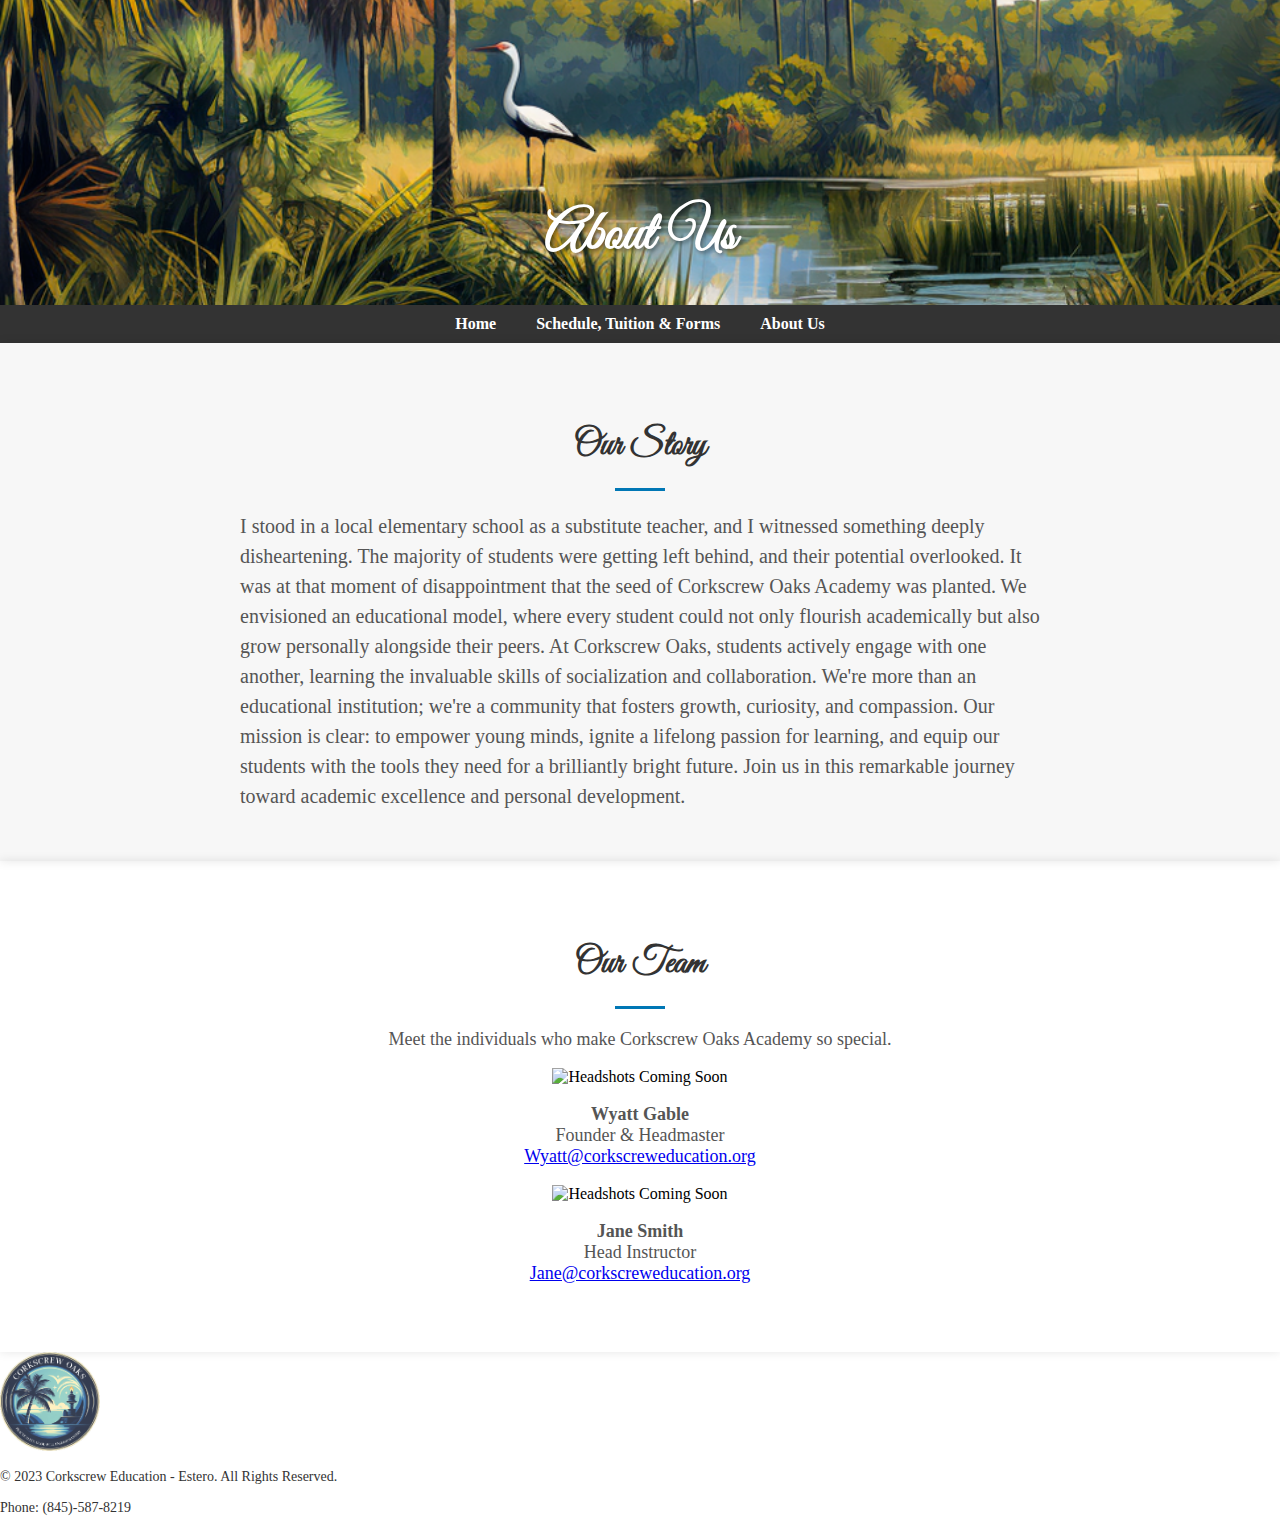
==== about.html @ 877318d3 "Fix" ====
<!DOCTYPE html>
<html>
<head>
    <title>About Us - Corkscrew Oaks Academy</title>
    <link rel="stylesheet" type="text/css" href="style.css">
</head>
<body>
    <!-- Header -->
    <header>
        <h1>About Us</h1>
    </header>

    <!-- Navigation -->
    <nav>
        <ul>
            <li><a href="index.html">Home</a></li>
            <li><a href="schedule.html">Schedule, Tuition & Forms</a></li>
            <li><a href="about.html">About Us</a></li>
        </ul>
    </nav>

    <!-- About Us Section -->
    <section id="about-us">
        <h2>Our Story</h2>
        <div class="divider"></div>
        <p>
            I stood in a local elementary school as a substitute teacher, and I witnessed something deeply disheartening. The majority of students were getting left behind, and their potential overlooked.
    
            It was at that moment of disappointment that the seed of Corkscrew Oaks Academy was planted. We envisioned an educational model, where every student could not only flourish academically but also grow personally alongside their peers. 
    
            At Corkscrew Oaks, students actively engage with one another, learning the invaluable skills of socialization and collaboration. We're more than an educational institution; we're a community that fosters growth, curiosity, and compassion.
    
            Our mission is clear: to empower young minds, ignite a lifelong passion for learning, and equip our students with the tools they need for a brilliantly bright future. Join us in this remarkable journey toward academic excellence and personal development.
        </p>
    </section>
    

    <section id="our-team">
        <h2>Our Team</h2>
       
        <div class="divider"></div>
        <p>Meet the individuals who make Corkscrew Oaks Academy so special.</p>
        <div class="team-members">
            <div class="team-member">
                <img src="team-member1.jpg" alt="Headshots Coming Soon">
                <p><strong>Wyatt Gable</strong><br>Founder & Headmaster<br><a href="mailto:Wyatt@corkscreweducation.org">Wyatt@corkscreweducation.org</a></p>
            </div>
            <div class="team-member">
                <img src="team-member2.jpg" alt="Headshots Coming Soon">
                <p><strong>Jane Smith</strong><br>Head Instructor<br><a href="mailto:Jane@corkscreweducation.org">Jane@corkscreweducation.org</a></p>
            </div>
        </div>
    </section>
    
  

    <body>
        <img src="Seal.png" alt="Seal" class="seal">
        <div class="contact-info">
            <p>© 2023 Corkscrew Education - Estero. All Rights Reserved.</p>
            <p>Phone: (845)-587-8219</p>
        </div>
        <!-- Rest of your content -->
    </body>
</html>
---- style.css ----
/* Reset default margins and padding for body and lists */
body, ul, li {
    margin: 0;
    padding: 0;
}

/* Header styles to move text to the right and style the font */
@font-face {
    font-family: 'Great Vibes';
    src: url('GreatVibes-Regular.ttf') format('truetype');
    font-weight: normal;
    font-style: normal;
}

header {
    background-image: url('your-image.jpg'); /* Replace 'your-image.jpg' with your background image path */
    background-size: cover;
    background-position: center; /* Move the image to the bottom */
    color: #fff;
    text-align: center; /* Align text to the left */
    padding: 40px; /* Increase the top and bottom padding */
    height: 25vh; /* Increase the height of the header */
    font-family: 'Great Vibes', cursive, sans-serif; /* Use Great Vibes font, fallback to cursive, and then generic sans-serif if not available */
    position: relative; /* Add relative positioning */
    display: flex;
    flex-direction: column;
    justify-content: center;
}

/* Adjust font sizes using percentages */
header h1 {
    font-size: 350%;
    font-weight: bold;
    margin-top: 175px; /* Lower the h1 text by 20 pixels */
    margin-bottom: 10px;
}

header p {
    font-size: 175%;
    font-style: italic;
    margin-top: 175px; /* Lower the p text by 20 pixels */
}

header h1, header p {
    text-shadow: 2px 2px 4px rgba(0, 0, 0, 0.5);
}

/* Style the navigation menu */
nav ul {
    list-style: none;
    display: flex;
    justify-content: center;
    background-color: #333;
    padding: 10px 0;
}

nav li {
    margin: 0 20px;
}

nav a {
    text-decoration: none;
    color: #fff;
    font-weight: bold;
    transition: color 0.3s;
}

nav a:hover {
    color: #0077B5; /* Change the color on hover to match the Google Slide color */
}

/* Style the sections */
section {
    padding: 50px 0;
    text-align: center;
}

section h2 {
    font-size: 28px;
    margin-bottom: 20px;
    color: #333;
}

section p {
    font-size: 18px;
    color: #555;
}

/* Style the mission section differently */
#mission {
    background-color: #0077B5; /* Match the Google Slide color */
    color: #fff;
}

#mission h2 {
    font-size: 32px;
}

#mission p {
    font-size: 20px;
}

/* Add some box shadow to sections for a modern look */
section {
    box-shadow: 0px 0px 10px rgba(0, 0, 0, 0.1);
}

/* Update the "Our Mission" section styles */
#our-mission {
    background-color: #f7f7f7;
    padding: 50px 20px; /* Added some horizontal padding */
    text-align: left; /* Left-align the text */
    max-width: 800px; /* Set a maximum width for the content */
    margin: 0 auto; /* Center align the content within the section */
}


/* Center-align the header text in the Our Mission section */
#our-mission h2 {
    font-family: 'Great Vibes', cursive, sans-serif;
    font-size: 36px;
    margin: 0 auto 20px; /* Center align and add space below */
    color: #333;
    text-align: center; /* Center-align the header */
}


/* Add a decorative divider */
#our-mission .divider {
    width: 50px;
    height: 3px;
    background-color: #0077B5;
    margin: 20px auto;
}

#our-mission p {
    font-size: 18px;
    color: #555;
    margin-bottom: 20px; /* Add some space between paragraphs */
    line-height: 1.6; /* Adjust line height for better readability */
}

/* Style the text in the Content Overview section */

#content-overview {
    padding: 50px 420px; /* Added some horizontal padding */
    text-align: left; /* Left-align the text */
    margin: 0 auto; /* Center align the content within the section */
} 
#content-overview p {
    font-size: 20px;
    color: #555; /* Adjust text color */
    text-align: left;
    line-height: 1.6; /* Adjust line height for readability */
    max-width: 90%; /* Adjust text width */
    margin: 0 auto; /* Center align text within its container */
}

/* Style the headers in the Content Overview section */
#content-overview h2 {
    font-family: 'Great Vibes', cursive, sans-serif;
    font-size: 32px; /* Slightly reduce font size */
    color: #333; /* Adjust header text color */
    text-align: center;
    margin: 0 auto 20px;
}


/* Style the content-wrapper */
.content-wrapper {
    display: flex;
    justify-content: space-between; /* Align text and images to the right */
    align-items: flex-start; /* Align text and images to the top */
    margin-top: 20px;
}

/* Style the text-container */
.text-container {
    flex: 1; /* Make text take up available space */
    padding-right: 20px; /* Add spacing between text and images */
}


/* Style the images-container */
.images-container {
    flex: 1; /* Make images take up available space */
    display: flex;
    flex-direction: column;
    justify-content: flex-end;
    align-items: flex-end;
}

/* Style individual images */
.images-container img {
    width: 200px; /* Set a fixed width for images */
    height: auto;
    margin-top: 20px;
    border-radius: 10px;
}

/* Add a decorative divider */
#content-overview .divider {
    width: 50px;
    height: 3px;
    background-color: #0077B5; /* Match the Google Slide color */
    margin: 20px auto;
}


/* Style the text in the Content Overview section */

#values {
    padding: 50px 420px; /* Added some horizontal padding */
    text-align: left; /* Left-align the text */
    margin: 0 auto; /* Center align the content within the section */
} 
#values p {
    font-size: 20px;
    color: #555; /* Adjust text color */
    text-align: left;
    line-height: 1.6; /* Adjust line height for readability */
    max-width: 90%; /* Adjust text width */
    margin: 0 auto; /* Center align text within its container */
}

/* Style the headers in the Content Overview section */
#values h2 {
    font-family: 'Great Vibes', cursive, sans-serif;
    font-size: 32px; /* Slightly reduce font size */
    color: #333; /* Adjust header text color */
    text-align: center;
    margin: 0 auto 20px;
}

/* Add a decorative divider */
#values .divider {
    width: 50px;
    height: 3px;
    background-color: #0077B5; /* Match the Google Slide color */
    margin: 20px auto;
}

/* Schedule section styles */
.schedule {
    background-color: #ffc107; /* Yellow background color */
    padding: 20px;
    font-family: 'Comic Sans MS', cursive, sans-serif; /* Example font family */
    border-left: 3px solid #f44336; /* Red left border */
    padding-left: 10px;
}

.schedule p:hover {
    transform: scale(1.1); /* Scale up the text on hover */
    transition: transform 0.2s ease-in-out; /* Add a smooth transition effect */
}

.values-paragraph {
    flex: 1; /* Each paragraph takes equal width */
    margin-right: -380px;
    display: flex; /* Enable flexbox layout within each paragraph */

}


/* Style the images */
.values-paragraph img {
    max-width: 100%; /* Ensure images don't exceed their container width */
    height: auto; /* Maintain aspect ratio */
    
}
/* Reduce the size of image4 by 60% */
.values-paragraph img[src="image4.jpg"] {
   
    height: auto; /* Maintain aspect ratio */
    max-width: 25%; /* Set the maximum width to 60% */
    border-radius: 10px; /* Add rounded corners, adjust the radius as needed */
}


/* Style the paragraph text */
.values-paragraph p {
    flex: 1; /* Paragraph text takes most of the width */
}



/* Center-align the header text in the Values section */
.values-paragraph h2 {
    text-align: center !important;
}

/* Style the contact form container */
#contact-form {
    background-color: #fff;
    padding: 20px;
    border-radius: 5px;
    box-shadow: 0px 0px 10px rgba(0, 0, 0, 0.1);
    text-align: center;
    max-width: 620px; /* Increased width by 20% */
    margin: 0 auto;
}

/* Style the form fields and labels */
#contact-form label {
    display: block;
    font-weight: bold;
    margin-bottom: 15px;
    text-align: left;
    font-size: 18px;
    color: #333;
}

#contact-form input[type="text"],
#contact-form input[type="email"],
#contact-form textarea {
    width: 100%;
    padding: 10px;
    margin-bottom: 20px;
    border: 1px solid #ccc;
    border-radius: 4px;
    font-size: 16px;
    color: #555;
}

/* Style the submit button */
#contact-form input[type="submit"] {
    background-color: #007bff;
    color: #fff;
    padding: 12px 24px;
    border: none;
    border-radius: 4px;
    cursor: pointer;
    transition: background-color 0.3s ease;
    font-family: 'Great Vibes', cursive, sans-serif;
    font-size: 32px;
}

#contact-form input[type="submit"]:hover {
    background-color: #0056b3;
}

/* Style focus state for form elements */
#contact-form input:focus,
#contact-form textarea:focus {
    border-color: #0077B5;
}

/* Center the form within its container */
#contact-form {
    display: flex;
    flex-direction: column;
    align-items: center;
}

/* Updated greeting text styles */
#contact-form h2 {
    font-size: 24px;
    margin-bottom: 20px;
    font-weight: bold;
    color: #333;
    text-transform: capitalize;
}

/* Style the heading for inquiries */
#contact h2 {
    font-size: 36px; /* Increase font size for emphasis */
    font-weight: bold;

    text-shadow: 2px 2px 4px rgba(0, 0, 0, 0.2); /* Add a subtle text shadow */
    margin-bottom: 20px;
    transition: color 0.3s; /* Smooth color transition on hover */
   
    position: relative; /* Add relative positioning */
    display: inline-block; /* Allow for border and background styles */
    padding-right: 10px; /* Add some spacing to the right */
}

/* Add an underline decoration */
#contact h2::after {
    content: "";
    display: block;
    width: 100%; /* Extend the underline across the container */
    height: 3px;
    background-color: #000000; /* Match the Google Slide color */
    position: absolute; /* Position at the bottom */
    left: 0; /* Start from the left edge */
    bottom: 0; /* Stick to the bottom */
    transform: scaleX(0); /* Initially, set the width to zero */
    transform-origin: right; /* Animate from the right to left */
    transition: transform 0.3s ease-in-out; /* Smooth underline animation */
}

/* Change text color and underline width on hover */
#contact h2:hover {
    color: #000000; /* Darker blue color on hover */
}

#contact h2:hover::after {
    transform: scaleX(1); /* Expand the underline on hover */
}

/* Style the button links */
.btn {
    display: inline-block;
    padding: 10px 20px;
    background-color: #0077B5; /* Match your website's color scheme */
    color: #fff;
    text-decoration: none;
    border-radius: 5px;
    font-weight: bold;
    transition: background-color 0.3s;
    margin-right: 10px; /* Add some spacing between buttons */
}

/* Change the button color on hover */
.btn:hover {
    background-color: #0056b3; /* Darker shade of your website's color */
}



#tuition p {
    font-size: 18px;
    color: #555;
    margin: 0 auto;
    max-width: 600px;
}


/* Style the seal */
.seal {
    position: static; /* Fixed position to stay in the viewport */
    top: 15px; /* Adjust the top distance as needed */
    left: 15px; /* Adjust the left distance as needed */
    z-index: 999; /* Ensure it appears above other content */
    width: 100px; /* Adjust the width as needed */
    height: auto; /* Maintain aspect ratio */
    opacity: 0.8; /* Adjust the opacity as needed */
 
    
}

/* Style the contact information */
.contact-info {
    position: static; /* Fixed position to stay in the viewport */
    top: 10px; /* Adjust the top distance as needed */
    left: 120px; /* Adjust the left distance as needed, to position it next to the seal */
    z-index: 999; /* Ensure it appears above other content */
    font-size: 14px; /* Adjust the font size as needed */
    color: #333; /* Text color */
    line-height: 1.2; /* Line height for spacing between lines */
    
}


/* Style the "Our Story" section */
#about-us {
    background-color: #f7f7f7; /* Background color */
    padding: 50px 0;
    text-align: center;
}

#about-us h2 {
    font-family: 'Great Vibes', cursive, sans-serif;
    font-size: 36px;
    margin-bottom: 20px;
    color: #333;
}

/* Add a decorative divider */
#about-us .divider {
    width: 50px;
    height: 3px;
    background-color: #0077B5; /* Match the Google Slide color */
    margin: 20px auto;
}

#about-us p {
    font-size: 20px;
    color: #555;
    line-height: 1.5; /* Improve readability with slightly increased line height */
    text-align: left; /* Align text to the left for better readability */
    max-width: 800px; /* Limit the width of the text for better readability on wider screens */
    margin: 0 auto; /* Center align text */
}
/* Add a decorative divider */
#our-team .divider {
    width: 50px;
    height: 3px;
    background-color: #0077B5; /* Match the Google Slide color */
    margin: 20px auto;
}
#our-team h2 {
    font-family: 'Great Vibes', cursive, sans-serif;
    font-size: 36px;
    margin-bottom: 20px;
    color: #333;
}
/* ... (Your existing CSS code) ... */

/* Media query for screens smaller than 768px (typical mobile screens) */
@media (max-width: 768px) {
    /* Adjust the styles for mobile screens here */

    /* Reduce padding for better scaling and center-align text */
    #content-overview,
    #values {
        padding: 20px;
        text-align: center;
    }

    /* Reduce font size for headings and paragraph text on mobile */
    #content-overview h2,
    #values h2,
    #content-overview p,
    #values p {
        font-size: 16px;
        line-height: 1.4;
    }

    /* Stack images vertically in both sections on mobile */
    .images-container {
        flex-direction: column;
        align-items: center;
    }

    /* Adjust the width of the text container to be centered on mobile */
    .text-container {
        max-width: 90%;
        margin: 0 auto;
    }
}
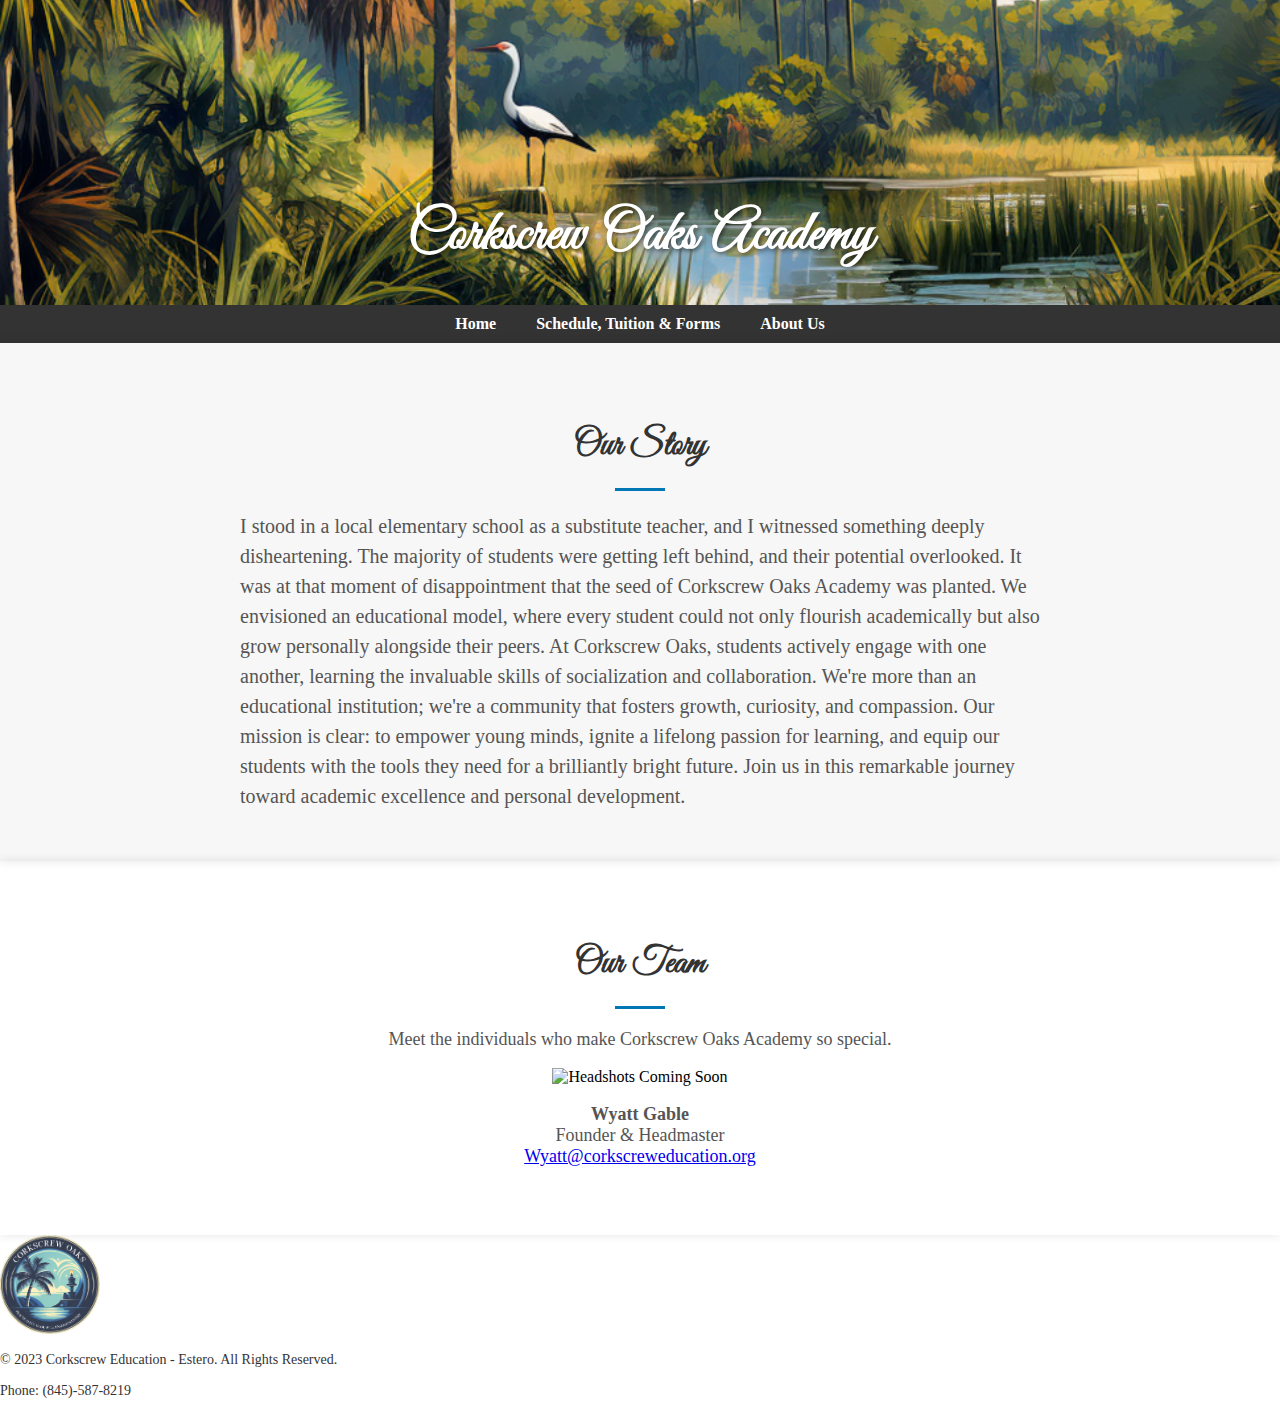
==== commit 0c02ac2f: "Slight Tweaks" ====
--- a/about.html
+++ b/about.html
@@ -7,7 +7,7 @@
 <body>
     <!-- Header -->
     <header>
-        <h1>About Us</h1>
+        <h1>Corkscrew Oaks Academy</h1>
     </header>
 
     <!-- Navigation -->
@@ -45,10 +45,6 @@
                 <img src="team-member1.jpg" alt="Headshots Coming Soon">
                 <p><strong>Wyatt Gable</strong><br>Founder & Headmaster<br><a href="mailto:Wyatt@corkscreweducation.org">Wyatt@corkscreweducation.org</a></p>
             </div>
-            <div class="team-member">
-                <img src="team-member2.jpg" alt="Headshots Coming Soon">
-                <p><strong>Jane Smith</strong><br>Head Instructor<br><a href="mailto:Jane@corkscreweducation.org">Jane@corkscreweducation.org</a></p>
-            </div>
         </div>
     </section>
     
--- a/style.css
+++ b/style.css
@@ -1,532 +1,559 @@
 /* Reset default margins and padding for body and lists */
-body, ul, li {
-    margin: 0;
-    padding: 0;
+body,
+ul,
+li {
+  margin: 0;
+  padding: 0;
 }
 
 /* Header styles to move text to the right and style the font */
 @font-face {
-    font-family: 'Great Vibes';
-    src: url('GreatVibes-Regular.ttf') format('truetype');
-    font-weight: normal;
-    font-style: normal;
+  font-family: "Great Vibes";
+  src: url("GreatVibes-Regular.ttf") format("truetype");
+  font-weight: normal;
+  font-style: normal;
 }
 
 header {
-    background-image: url('your-image.jpg'); /* Replace 'your-image.jpg' with your background image path */
-    background-size: cover;
-    background-position: center; /* Move the image to the bottom */
-    color: #fff;
-    text-align: center; /* Align text to the left */
-    padding: 40px; /* Increase the top and bottom padding */
-    height: 25vh; /* Increase the height of the header */
-    font-family: 'Great Vibes', cursive, sans-serif; /* Use Great Vibes font, fallback to cursive, and then generic sans-serif if not available */
-    position: relative; /* Add relative positioning */
-    display: flex;
-    flex-direction: column;
-    justify-content: center;
+  background-image: url("your-image.jpg"); /* Replace 'your-image.jpg' with your background image path */
+  background-size: cover;
+  background-position: center; /* Move the image to the bottom */
+  color: #fff;
+  text-align: center; /* Align text to the left */
+  padding: 40px; /* Increase the top and bottom padding */
+  height: 25vh; /* Increase the height of the header */
+  font-family: "Great Vibes", cursive, sans-serif; /* Use Great Vibes font, fallback to cursive, and then generic sans-serif if not available */
+  position: relative; /* Add relative positioning */
+  display: flex;
+  flex-direction: column;
+  justify-content: center;
 }
 
 /* Adjust font sizes using percentages */
 header h1 {
-    font-size: 350%;
-    font-weight: bold;
-    margin-top: 175px; /* Lower the h1 text by 20 pixels */
-    margin-bottom: 10px;
+  font-size: 350%;
+  font-weight: bold;
+  margin-top: 175px; /* Lower the h1 text by 20 pixels */
+  margin-bottom: 10px;
 }
 
 header p {
-    font-size: 175%;
-    font-style: italic;
-    margin-top: 175px; /* Lower the p text by 20 pixels */
-}
-
-header h1, header p {
-    text-shadow: 2px 2px 4px rgba(0, 0, 0, 0.5);
+  font-size: 175%;
+  font-style: italic;
+  margin-top: 175px; /* Lower the p text by 20 pixels */
+}
+
+header h1,
+header p {
+  text-shadow: 2px 2px 4px rgba(0, 0, 0, 0.5);
 }
 
 /* Style the navigation menu */
 nav ul {
-    list-style: none;
-    display: flex;
-    justify-content: center;
-    background-color: #333;
-    padding: 10px 0;
+  list-style: none;
+  display: flex;
+  justify-content: center;
+  background-color: #333;
+  padding: 10px 0;
 }
 
 nav li {
-    margin: 0 20px;
+  margin: 0 20px;
 }
 
 nav a {
-    text-decoration: none;
-    color: #fff;
-    font-weight: bold;
-    transition: color 0.3s;
+  text-decoration: none;
+  color: #fff;
+  font-weight: bold;
+  transition: color 0.3s;
 }
 
 nav a:hover {
-    color: #0077B5; /* Change the color on hover to match the Google Slide color */
+  color: #0077b5; /* Change the color on hover to match the Google Slide color */
 }
 
 /* Style the sections */
 section {
-    padding: 50px 0;
-    text-align: center;
+  padding: 50px 0;
+  text-align: center;
 }
 
 section h2 {
-    font-size: 28px;
-    margin-bottom: 20px;
-    color: #333;
+  font-size: 28px;
+  margin-bottom: 20px;
+  color: #333;
 }
 
 section p {
-    font-size: 18px;
-    color: #555;
+  font-size: 18px;
+  color: #555;
 }
 
 /* Style the mission section differently */
 #mission {
-    background-color: #0077B5; /* Match the Google Slide color */
-    color: #fff;
+  background-color: #0077b5; /* Match the Google Slide color */
+  color: #fff;
 }
 
 #mission h2 {
-    font-size: 32px;
+  font-size: 32px;
 }
 
 #mission p {
-    font-size: 20px;
+  font-size: 20px;
 }
 
 /* Add some box shadow to sections for a modern look */
 section {
-    box-shadow: 0px 0px 10px rgba(0, 0, 0, 0.1);
+  box-shadow: 0px 0px 10px rgba(0, 0, 0, 0.1);
 }
 
 /* Update the "Our Mission" section styles */
 #our-mission {
-    background-color: #f7f7f7;
-    padding: 50px 20px; /* Added some horizontal padding */
-    text-align: left; /* Left-align the text */
-    max-width: 800px; /* Set a maximum width for the content */
-    margin: 0 auto; /* Center align the content within the section */
-}
-
+  background-color: #f7f7f7;
+  padding: 50px 20px; /* Added some horizontal padding */
+  text-align: left; /* Left-align the text */
+  max-width: 800px; /* Set a maximum width for the content */
+  margin: 0 auto; /* Center align the content within the section */
+}
 
 /* Center-align the header text in the Our Mission section */
 #our-mission h2 {
-    font-family: 'Great Vibes', cursive, sans-serif;
-    font-size: 36px;
-    margin: 0 auto 20px; /* Center align and add space below */
-    color: #333;
-    text-align: center; /* Center-align the header */
-}
-
+  font-family: "Great Vibes", cursive, sans-serif;
+  font-size: 36px;
+  margin: 0 auto 20px; /* Center align and add space below */
+  color: #333;
+  text-align: center; /* Center-align the header */
+}
 
 /* Add a decorative divider */
 #our-mission .divider {
-    width: 50px;
-    height: 3px;
-    background-color: #0077B5;
-    margin: 20px auto;
+  width: 50px;
+  height: 3px;
+  background-color: #0077b5;
+  margin: 20px auto;
 }
 
 #our-mission p {
-    font-size: 18px;
-    color: #555;
-    margin-bottom: 20px; /* Add some space between paragraphs */
-    line-height: 1.6; /* Adjust line height for better readability */
+  font-size: 18px;
+  color: #555;
+  margin-bottom: 20px; /* Add some space between paragraphs */
+  line-height: 1.6; /* Adjust line height for better readability */
 }
 
 /* Style the text in the Content Overview section */
-
-#content-overview {
+@media screen and (min-width: 1200px) {
+  #content-overview {
     padding: 50px 420px; /* Added some horizontal padding */
     text-align: left; /* Left-align the text */
     margin: 0 auto; /* Center align the content within the section */
-} 
-#content-overview p {
+  }
+  #content-overview p {
     font-size: 20px;
     color: #555; /* Adjust text color */
     text-align: left;
     line-height: 1.6; /* Adjust line height for readability */
     max-width: 90%; /* Adjust text width */
     margin: 0 auto; /* Center align text within its container */
-}
-
-/* Style the headers in the Content Overview section */
-#content-overview h2 {
-    font-family: 'Great Vibes', cursive, sans-serif;
-    font-size: 32px; /* Slightly reduce font size */
-    color: #333; /* Adjust header text color */
-    text-align: center;
-    margin: 0 auto 20px;
-}
-
-
-/* Style the content-wrapper */
-.content-wrapper {
-    display: flex;
-    justify-content: space-between; /* Align text and images to the right */
-    align-items: flex-start; /* Align text and images to the top */
-    margin-top: 20px;
-}
-
-/* Style the text-container */
-.text-container {
-    flex: 1; /* Make text take up available space */
-    padding-right: 20px; /* Add spacing between text and images */
-}
-
-
-/* Style the images-container */
-.images-container {
-    flex: 1; /* Make images take up available space */
-    display: flex;
-    flex-direction: column;
-    justify-content: flex-end;
-    align-items: flex-end;
-}
-
-/* Style individual images */
-.images-container img {
-    width: 200px; /* Set a fixed width for images */
-    height: auto;
-    margin-top: 20px;
-    border-radius: 10px;
-}
-
-/* Add a decorative divider */
-#content-overview .divider {
-    width: 50px;
-    height: 3px;
-    background-color: #0077B5; /* Match the Google Slide color */
-    margin: 20px auto;
-}
-
-
-/* Style the text in the Content Overview section */
-
-#values {
+  }
+  #values {
     padding: 50px 420px; /* Added some horizontal padding */
     text-align: left; /* Left-align the text */
     margin: 0 auto; /* Center align the content within the section */
-} 
-#values p {
+  }
+  #values p {
     font-size: 20px;
     color: #555; /* Adjust text color */
     text-align: left;
     line-height: 1.6; /* Adjust line height for readability */
     max-width: 90%; /* Adjust text width */
     margin: 0 auto; /* Center align text within its container */
-}
-
-/* Style the headers in the Content Overview section */
-#values h2 {
-    font-family: 'Great Vibes', cursive, sans-serif;
-    font-size: 32px; /* Slightly reduce font size */
-    color: #333; /* Adjust header text color */
-    text-align: center;
-    margin: 0 auto 20px;
-}
-
-/* Add a decorative divider */
-#values .divider {
-    width: 50px;
-    height: 3px;
-    background-color: #0077B5; /* Match the Google Slide color */
-    margin: 20px auto;
-}
-
-/* Schedule section styles */
-.schedule {
-    background-color: #ffc107; /* Yellow background color */
-    padding: 20px;
-    font-family: 'Comic Sans MS', cursive, sans-serif; /* Example font family */
-    border-left: 3px solid #f44336; /* Red left border */
-    padding-left: 10px;
-}
-
-.schedule p:hover {
-    transform: scale(1.1); /* Scale up the text on hover */
-    transition: transform 0.2s ease-in-out; /* Add a smooth transition effect */
-}
-
-.values-paragraph {
+  }
+  .values-paragraph {
     flex: 1; /* Each paragraph takes equal width */
     margin-right: -380px;
     display: flex; /* Enable flexbox layout within each paragraph */
-
-}
-
-
-/* Style the images */
-.values-paragraph img {
-    max-width: 100%; /* Ensure images don't exceed their container width */
-    height: auto; /* Maintain aspect ratio */
-    
-}
-/* Reduce the size of image4 by 60% */
-.values-paragraph img[src="image4.jpg"] {
-   
+  }
+  /* Style individual images */
+  .images-container img {
+    width: 200px; /* Set a fixed width for images */
+    height: auto;
+    margin-top: 20px;
+    border-radius: 10px;
+  }
+  .values-paragraph img[src="image4.jpg"] {
     height: auto; /* Maintain aspect ratio */
     max-width: 25%; /* Set the maximum width to 60% */
     border-radius: 10px; /* Add rounded corners, adjust the radius as needed */
-}
+  }
+}
+
+@media screen and (max-width: 1200px) {
+    .values-paragraph img[src="image4.jpg"] {
+        height: auto; /* Maintain aspect ratio */
+        max-width: 60%; /* Set the maximum width to 60% */
+        border-radius: 10px; /* Add rounded corners, adjust the radius as needed */
+      }
+  .values-paragraph {
+    flex: 1; /* Each paragraph takes equal width */
+    margin-right: -80px;
+    display: block; /* Enable flexbox layout within each paragraph */
+  }
+  #values {
+    padding: 50px 120px; /* Added some horizontal padding */
+    text-align: left; /* Left-align the text */
+    margin: 0 auto; /* Center align the content within the section */
+  }
+  #values p {
+    font-size: 25px;
+    color: #555; /* Adjust text color */
+    text-align: left;
+    line-height: 1.6; /* Adjust line height for readability */
+    max-width: 90%; /* Adjust text width */
+    margin: 0 auto; /* Center align text within its container */
+  }
+  #content-overview {
+    padding: 50px 120px; /* Added some horizontal padding */
+    text-align: left; /* Left-align the text */
+    margin: 0 auto; /* Center align the content within the section */
+  }
+  #content-overview p {
+    font-size: 25px;
+    color: #555; /* Adjust text color */
+    text-align: left;
+    line-height: 1.6; /* Adjust line height for readability */
+    max-width: 90%; /* Adjust text width */
+    margin: 0 auto; /* Center align text within its container */
+  }
+  /* Style individual images */
+.images-container img {
+    width: 234px; /* Set a fixed width for images */
+    height: auto;
+    margin-top: 20px;
+    border-radius: 10px;
+}
+}
+
+/* Style the headers in the Content Overview section */
+#content-overview h2 {
+  font-family: "Great Vibes", cursive, sans-serif;
+  font-size: 32px; /* Slightly reduce font size */
+  color: #333; /* Adjust header text color */
+  text-align: center;
+  margin: 0 auto 20px;
+}
+
+/* Style the content-wrapper */
+.content-wrapper {
+  display: flex;
+  justify-content: space-between; /* Align text and images to the right */
+  align-items: flex-start; /* Align text and images to the top */
+  margin-top: 20px;
+}
+
+/* Style the text-container */
+.text-container {
+  flex: 1; /* Make text take up available space */
+  padding-right: 20px; /* Add spacing between text and images */
+}
+
+/* Style the images-container */
+.images-container {
+  flex: 1; /* Make images take up available space */
+  display: flex;
+  flex-direction: column;
+  justify-content: flex-end;
+  align-items: flex-end;
+}
+
+/* Add a decorative divider */
+#content-overview .divider {
+  width: 50px;
+  height: 3px;
+  background-color: #0077b5; /* Match the Google Slide color */
+  margin: 20px auto;
+}
+
+/* Style the text in the Content Overview section */
+
+/* Style the headers in the Content Overview section */
+#values h2 {
+  font-family: "Great Vibes", cursive, sans-serif;
+  font-size: 32px; /* Slightly reduce font size */
+  color: #333; /* Adjust header text color */
+  text-align: center;
+  margin: 0 auto 20px;
+}
+
+/* Add a decorative divider */
+#values .divider {
+  width: 50px;
+  height: 3px;
+  background-color: #0077b5; /* Match the Google Slide color */
+  margin: 20px auto;
+}
+
+/* Schedule section styles */
+.schedule {
+  background-color: #ffc107; /* Yellow background color */
+  padding: 20px;
+  font-family: "Comic Sans MS", cursive, sans-serif; /* Example font family */
+  border-left: 3px solid #f44336; /* Red left border */
+  padding-left: 10px;
+}
+
+.schedule p:hover {
+  transform: scale(1.1); /* Scale up the text on hover */
+  transition: transform 0.2s ease-in-out; /* Add a smooth transition effect */
+}
+
+/* Style the images */
+.values-paragraph img {
+  max-width: 100%; /* Ensure images don't exceed their container width */
+  height: auto; /* Maintain aspect ratio */
+}
+/* Reduce the size of image4 by 60% */
 
 
 /* Style the paragraph text */
 .values-paragraph p {
-    flex: 1; /* Paragraph text takes most of the width */
-}
-
-
+  flex: 1; /* Paragraph text takes most of the width */
+}
 
 /* Center-align the header text in the Values section */
 .values-paragraph h2 {
-    text-align: center !important;
+  text-align: center !important;
 }
 
 /* Style the contact form container */
 #contact-form {
-    background-color: #fff;
-    padding: 20px;
-    border-radius: 5px;
-    box-shadow: 0px 0px 10px rgba(0, 0, 0, 0.1);
-    text-align: center;
-    max-width: 620px; /* Increased width by 20% */
-    margin: 0 auto;
+  background-color: #fff;
+  padding: 20px;
+  border-radius: 5px;
+  box-shadow: 0px 0px 10px rgba(0, 0, 0, 0.1);
+  text-align: center;
+  max-width: 620px; /* Increased width by 20% */
+  margin: 0 auto;
 }
 
 /* Style the form fields and labels */
 #contact-form label {
-    display: block;
-    font-weight: bold;
-    margin-bottom: 15px;
-    text-align: left;
-    font-size: 18px;
-    color: #333;
+  display: block;
+  font-weight: bold;
+  margin-bottom: 15px;
+  text-align: left;
+  font-size: 18px;
+  color: #333;
 }
 
 #contact-form input[type="text"],
 #contact-form input[type="email"],
 #contact-form textarea {
-    width: 100%;
-    padding: 10px;
-    margin-bottom: 20px;
-    border: 1px solid #ccc;
-    border-radius: 4px;
-    font-size: 16px;
-    color: #555;
+  width: 100%;
+  padding: 10px;
+  margin-bottom: 20px;
+  border: 1px solid #ccc;
+  border-radius: 4px;
+  font-size: 16px;
+  color: #555;
 }
 
 /* Style the submit button */
 #contact-form input[type="submit"] {
-    background-color: #007bff;
-    color: #fff;
-    padding: 12px 24px;
-    border: none;
-    border-radius: 4px;
-    cursor: pointer;
-    transition: background-color 0.3s ease;
-    font-family: 'Great Vibes', cursive, sans-serif;
-    font-size: 32px;
+  background-color: #007bff;
+  color: #fff;
+  padding: 12px 24px;
+  border: none;
+  border-radius: 4px;
+  cursor: pointer;
+  transition: background-color 0.3s ease;
+  font-family: "Great Vibes", cursive, sans-serif;
+  font-size: 32px;
 }
 
 #contact-form input[type="submit"]:hover {
-    background-color: #0056b3;
+  background-color: #0056b3;
 }
 
 /* Style focus state for form elements */
 #contact-form input:focus,
 #contact-form textarea:focus {
-    border-color: #0077B5;
+  border-color: #0077b5;
 }
 
 /* Center the form within its container */
 #contact-form {
-    display: flex;
+  display: flex;
+  flex-direction: column;
+  align-items: center;
+}
+
+/* Updated greeting text styles */
+#contact-form h2 {
+  font-size: 24px;
+  margin-bottom: 20px;
+  font-weight: bold;
+  color: #333;
+  text-transform: capitalize;
+}
+
+/* Style the heading for inquiries */
+#contact h2 {
+  font-size: 36px; /* Increase font size for emphasis */
+  font-weight: bold;
+
+  text-shadow: 2px 2px 4px rgba(0, 0, 0, 0.2); /* Add a subtle text shadow */
+  margin-bottom: 20px;
+  transition: color 0.3s; /* Smooth color transition on hover */
+
+  position: relative; /* Add relative positioning */
+  display: inline-block; /* Allow for border and background styles */
+  padding-right: 10px; /* Add some spacing to the right */
+}
+
+/* Add an underline decoration */
+#contact h2::after {
+  content: "";
+  display: block;
+  width: 100%; /* Extend the underline across the container */
+  height: 3px;
+  background-color: #000000; /* Match the Google Slide color */
+  position: absolute; /* Position at the bottom */
+  left: 0; /* Start from the left edge */
+  bottom: 0; /* Stick to the bottom */
+  transform: scaleX(0); /* Initially, set the width to zero */
+  transform-origin: right; /* Animate from the right to left */
+  transition: transform 0.3s ease-in-out; /* Smooth underline animation */
+}
+
+/* Change text color and underline width on hover */
+#contact h2:hover {
+  color: #000000; /* Darker blue color on hover */
+}
+
+#contact h2:hover::after {
+  transform: scaleX(1); /* Expand the underline on hover */
+}
+
+/* Style the button links */
+.btn {
+  display: inline-block;
+  padding: 10px 20px;
+  background-color: #0077b5; /* Match your website's color scheme */
+  color: #fff;
+  text-decoration: none;
+  border-radius: 5px;
+  font-weight: bold;
+  transition: background-color 0.3s;
+  margin-right: 10px; /* Add some spacing between buttons */
+}
+
+/* Change the button color on hover */
+.btn:hover {
+  background-color: #0056b3; /* Darker shade of your website's color */
+}
+
+#tuition p {
+  font-size: 18px;
+  color: #555;
+  margin: 0 auto;
+  max-width: 600px;
+}
+
+/* Style the seal */
+.seal {
+  position: static; /* Fixed position to stay in the viewport */
+  top: 15px; /* Adjust the top distance as needed */
+  left: 15px; /* Adjust the left distance as needed */
+  z-index: 999; /* Ensure it appears above other content */
+  width: 100px; /* Adjust the width as needed */
+  height: auto; /* Maintain aspect ratio */
+  opacity: 0.8; /* Adjust the opacity as needed */
+}
+
+/* Style the contact information */
+.contact-info {
+  position: static; /* Fixed position to stay in the viewport */
+  top: 10px; /* Adjust the top distance as needed */
+  left: 120px; /* Adjust the left distance as needed, to position it next to the seal */
+  z-index: 999; /* Ensure it appears above other content */
+  font-size: 14px; /* Adjust the font size as needed */
+  color: #333; /* Text color */
+  line-height: 1.2; /* Line height for spacing between lines */
+}
+
+/* Style the "Our Story" section */
+#about-us {
+  background-color: #f7f7f7; /* Background color */
+  padding: 50px 0;
+  text-align: center;
+}
+
+#about-us h2 {
+  font-family: "Great Vibes", cursive, sans-serif;
+  font-size: 36px;
+  margin-bottom: 20px;
+  color: #333;
+}
+
+/* Add a decorative divider */
+#about-us .divider {
+  width: 50px;
+  height: 3px;
+  background-color: #0077b5; /* Match the Google Slide color */
+  margin: 20px auto;
+}
+
+#about-us p {
+  font-size: 20px;
+  color: #555;
+  line-height: 1.5; /* Improve readability with slightly increased line height */
+  text-align: left; /* Align text to the left for better readability */
+  max-width: 800px; /* Limit the width of the text for better readability on wider screens */
+  margin: 0 auto; /* Center align text */
+}
+/* Add a decorative divider */
+#our-team .divider {
+  width: 50px;
+  height: 3px;
+  background-color: #0077b5; /* Match the Google Slide color */
+  margin: 20px auto;
+}
+#our-team h2 {
+  font-family: "Great Vibes", cursive, sans-serif;
+  font-size: 36px;
+  margin-bottom: 20px;
+  color: #333;
+}
+/* ... (Your existing CSS code) ... */
+
+/* Media query for screens smaller than 768px (typical mobile screens) */
+@media (max-width: 768px) {
+  /* Reduce padding for better scaling and center-align text */
+  #content-overview,
+  #values {
+    padding: 50px 120px !important; /* Added some horizontal padding */
+    text-align: center;
+  }
+
+  /* Reduce font size for headings and paragraph text on mobile */
+  #content-overview h2,
+  #values h2,
+  #content-overview p,
+  #values p {
+    font-size: 16px;
+    line-height: 1.4;
+  }
+
+  /* Stack images vertically in both sections on mobile */
+  .images-container {
     flex-direction: column;
     align-items: center;
-}
-
-/* Updated greeting text styles */
-#contact-form h2 {
-    font-size: 24px;
-    margin-bottom: 20px;
-    font-weight: bold;
-    color: #333;
-    text-transform: capitalize;
-}
-
-/* Style the heading for inquiries */
-#contact h2 {
-    font-size: 36px; /* Increase font size for emphasis */
-    font-weight: bold;
-
-    text-shadow: 2px 2px 4px rgba(0, 0, 0, 0.2); /* Add a subtle text shadow */
-    margin-bottom: 20px;
-    transition: color 0.3s; /* Smooth color transition on hover */
-   
-    position: relative; /* Add relative positioning */
-    display: inline-block; /* Allow for border and background styles */
-    padding-right: 10px; /* Add some spacing to the right */
-}
-
-/* Add an underline decoration */
-#contact h2::after {
-    content: "";
-    display: block;
-    width: 100%; /* Extend the underline across the container */
-    height: 3px;
-    background-color: #000000; /* Match the Google Slide color */
-    position: absolute; /* Position at the bottom */
-    left: 0; /* Start from the left edge */
-    bottom: 0; /* Stick to the bottom */
-    transform: scaleX(0); /* Initially, set the width to zero */
-    transform-origin: right; /* Animate from the right to left */
-    transition: transform 0.3s ease-in-out; /* Smooth underline animation */
-}
-
-/* Change text color and underline width on hover */
-#contact h2:hover {
-    color: #000000; /* Darker blue color on hover */
-}
-
-#contact h2:hover::after {
-    transform: scaleX(1); /* Expand the underline on hover */
-}
-
-/* Style the button links */
-.btn {
-    display: inline-block;
-    padding: 10px 20px;
-    background-color: #0077B5; /* Match your website's color scheme */
-    color: #fff;
-    text-decoration: none;
-    border-radius: 5px;
-    font-weight: bold;
-    transition: background-color 0.3s;
-    margin-right: 10px; /* Add some spacing between buttons */
-}
-
-/* Change the button color on hover */
-.btn:hover {
-    background-color: #0056b3; /* Darker shade of your website's color */
-}
-
-
-
-#tuition p {
-    font-size: 18px;
-    color: #555;
+  }
+
+  /* Adjust the width of the text container to be centered on mobile */
+  .text-container {
+    max-width: 90%;
     margin: 0 auto;
-    max-width: 600px;
-}
-
-
-/* Style the seal */
-.seal {
-    position: static; /* Fixed position to stay in the viewport */
-    top: 15px; /* Adjust the top distance as needed */
-    left: 15px; /* Adjust the left distance as needed */
-    z-index: 999; /* Ensure it appears above other content */
-    width: 100px; /* Adjust the width as needed */
-    height: auto; /* Maintain aspect ratio */
-    opacity: 0.8; /* Adjust the opacity as needed */
- 
-    
-}
-
-/* Style the contact information */
-.contact-info {
-    position: static; /* Fixed position to stay in the viewport */
-    top: 10px; /* Adjust the top distance as needed */
-    left: 120px; /* Adjust the left distance as needed, to position it next to the seal */
-    z-index: 999; /* Ensure it appears above other content */
-    font-size: 14px; /* Adjust the font size as needed */
-    color: #333; /* Text color */
-    line-height: 1.2; /* Line height for spacing between lines */
-    
-}
-
-
-/* Style the "Our Story" section */
-#about-us {
-    background-color: #f7f7f7; /* Background color */
-    padding: 50px 0;
-    text-align: center;
-}
-
-#about-us h2 {
-    font-family: 'Great Vibes', cursive, sans-serif;
-    font-size: 36px;
-    margin-bottom: 20px;
-    color: #333;
-}
-
-/* Add a decorative divider */
-#about-us .divider {
-    width: 50px;
-    height: 3px;
-    background-color: #0077B5; /* Match the Google Slide color */
-    margin: 20px auto;
-}
-
-#about-us p {
-    font-size: 20px;
-    color: #555;
-    line-height: 1.5; /* Improve readability with slightly increased line height */
-    text-align: left; /* Align text to the left for better readability */
-    max-width: 800px; /* Limit the width of the text for better readability on wider screens */
-    margin: 0 auto; /* Center align text */
-}
-/* Add a decorative divider */
-#our-team .divider {
-    width: 50px;
-    height: 3px;
-    background-color: #0077B5; /* Match the Google Slide color */
-    margin: 20px auto;
-}
-#our-team h2 {
-    font-family: 'Great Vibes', cursive, sans-serif;
-    font-size: 36px;
-    margin-bottom: 20px;
-    color: #333;
-}
-/* ... (Your existing CSS code) ... */
-
-/* Media query for screens smaller than 768px (typical mobile screens) */
-@media (max-width: 768px) {
-    /* Adjust the styles for mobile screens here */
-
-    /* Reduce padding for better scaling and center-align text */
-    #content-overview,
-    #values {
-        padding: 20px;
-        text-align: center;
-    }
-
-    /* Reduce font size for headings and paragraph text on mobile */
-    #content-overview h2,
-    #values h2,
-    #content-overview p,
-    #values p {
-        font-size: 16px;
-        line-height: 1.4;
-    }
-
-    /* Stack images vertically in both sections on mobile */
-    .images-container {
-        flex-direction: column;
-        align-items: center;
-    }
-
-    /* Adjust the width of the text container to be centered on mobile */
-    .text-container {
-        max-width: 90%;
-        margin: 0 auto;
-    }
-}
+  }
+}
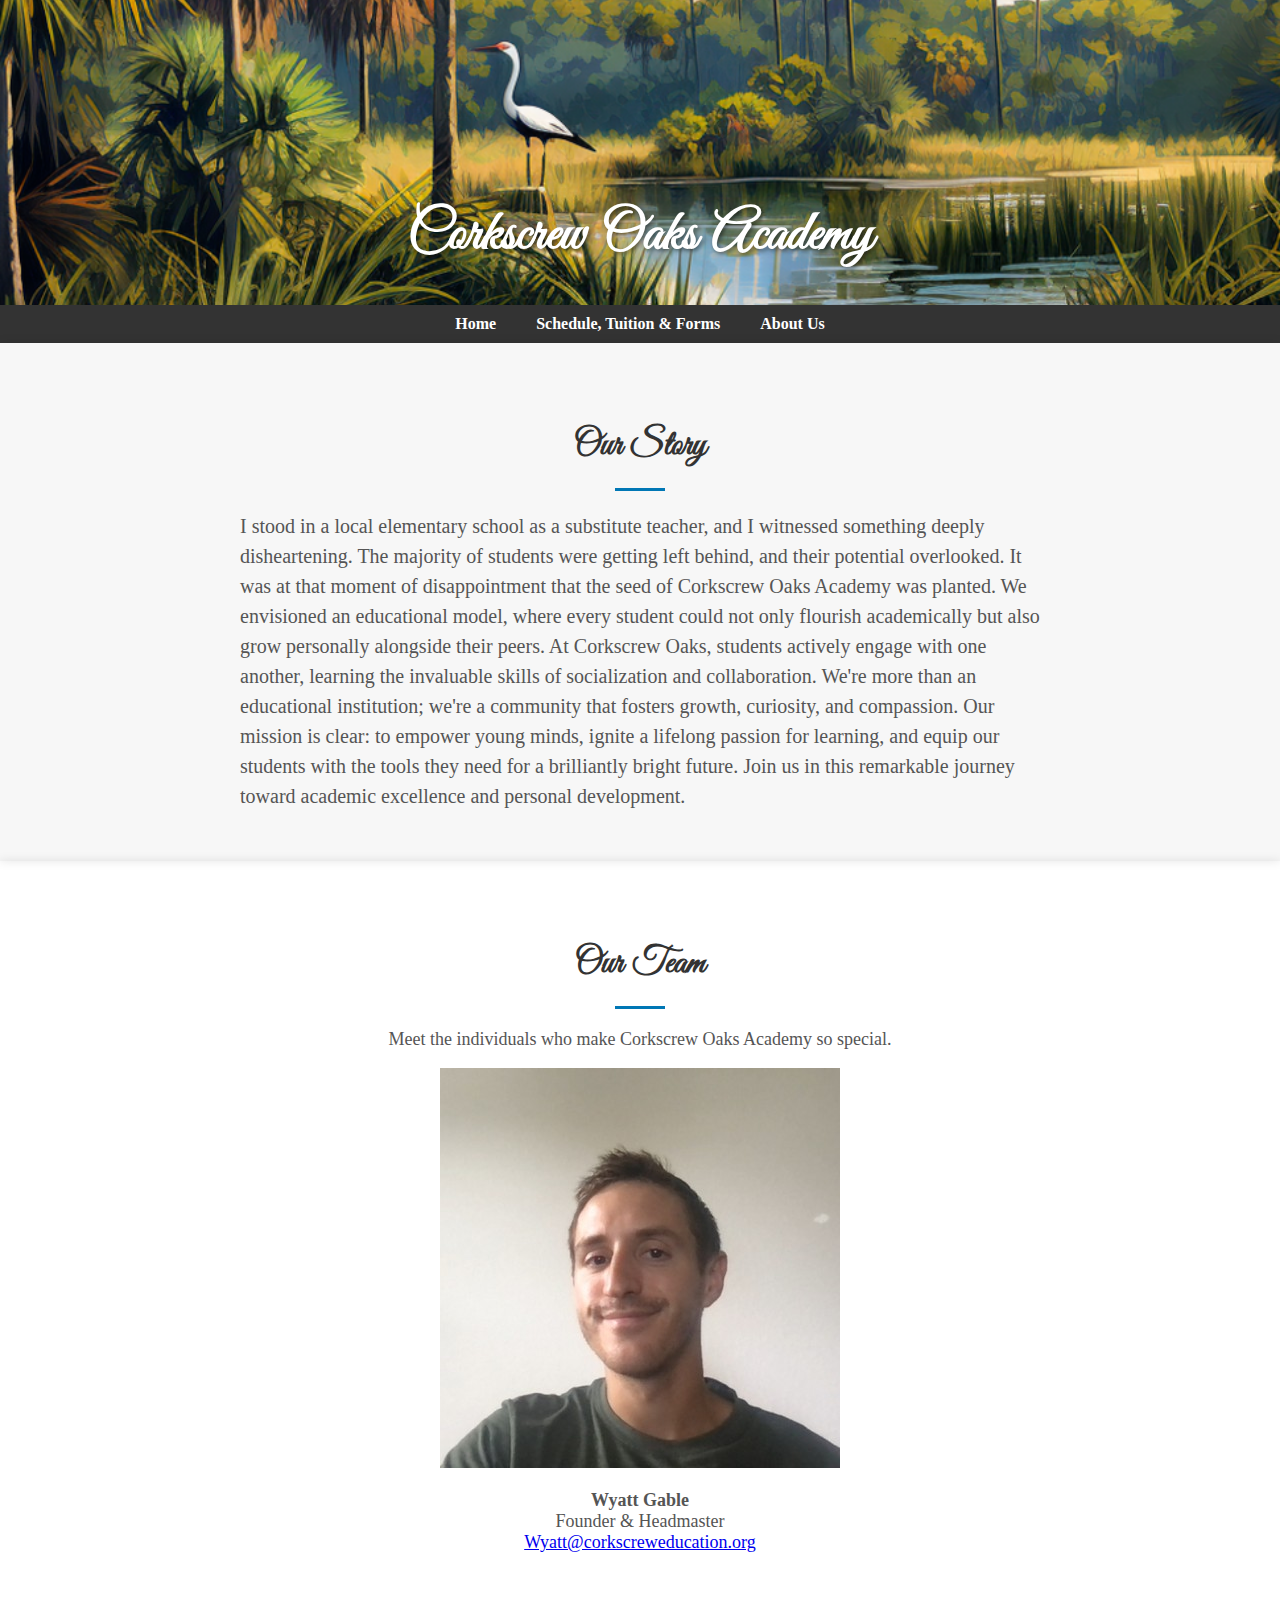
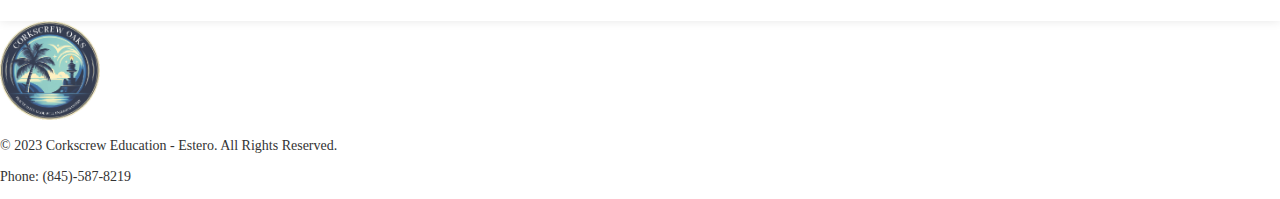
==== commit f6a4cd60: "Headshot added" ====
--- a/about.html
+++ b/about.html
@@ -42,7 +42,7 @@
         <p>Meet the individuals who make Corkscrew Oaks Academy so special.</p>
         <div class="team-members">
             <div class="team-member">
-                <img src="team-member1.jpg" alt="Headshots Coming Soon">
+                <img src="Headshot.jpg" alt="Headshots Coming Soon">
                 <p><strong>Wyatt Gable</strong><br>Founder & Headmaster<br><a href="mailto:Wyatt@corkscreweducation.org">Wyatt@corkscreweducation.org</a></p>
             </div>
         </div>
--- a/style.css
+++ b/style.css
@@ -297,7 +297,7 @@
 .schedule {
   background-color: #ffc107; /* Yellow background color */
   padding: 20px;
-  font-family: "Comic Sans MS", cursive, sans-serif; /* Example font family */
+  font-family: "Comic Sans MS"; /* Example font family */
   border-left: 3px solid #f44336; /* Red left border */
   padding-left: 10px;
 }
